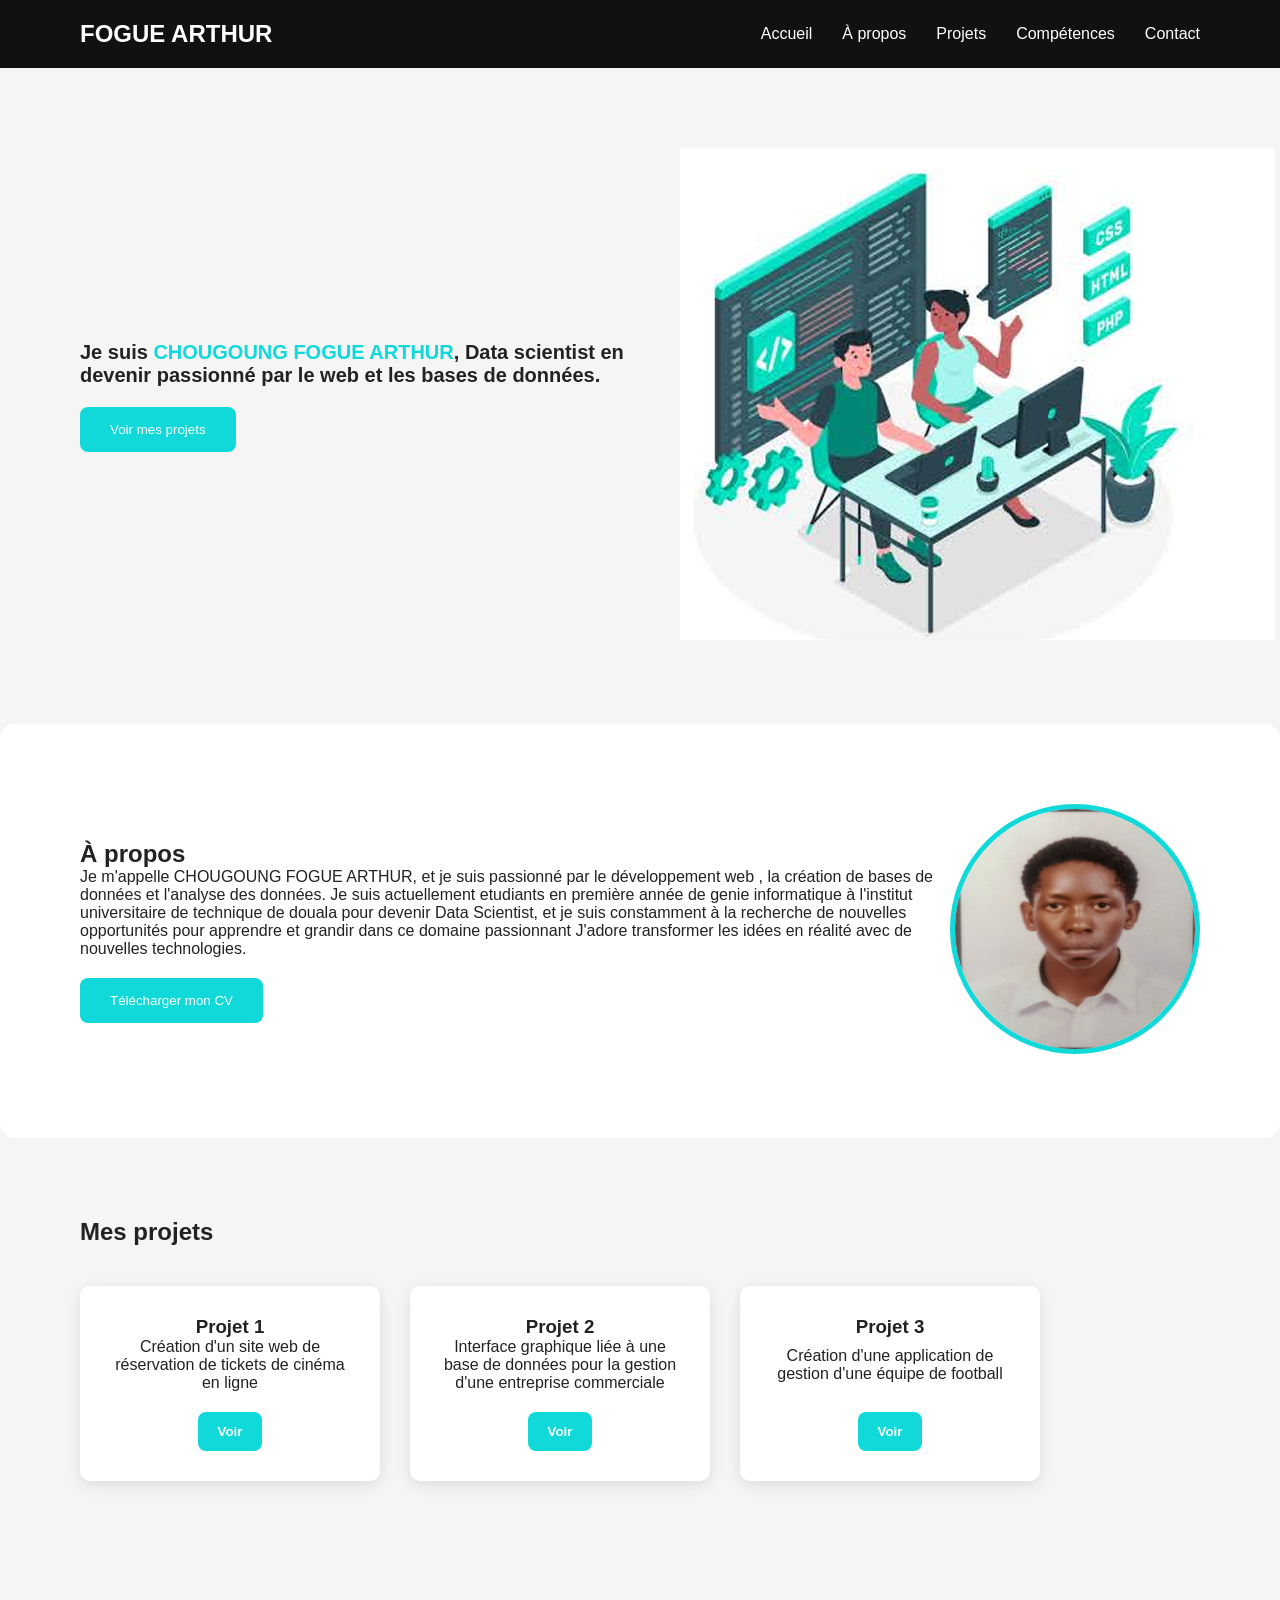
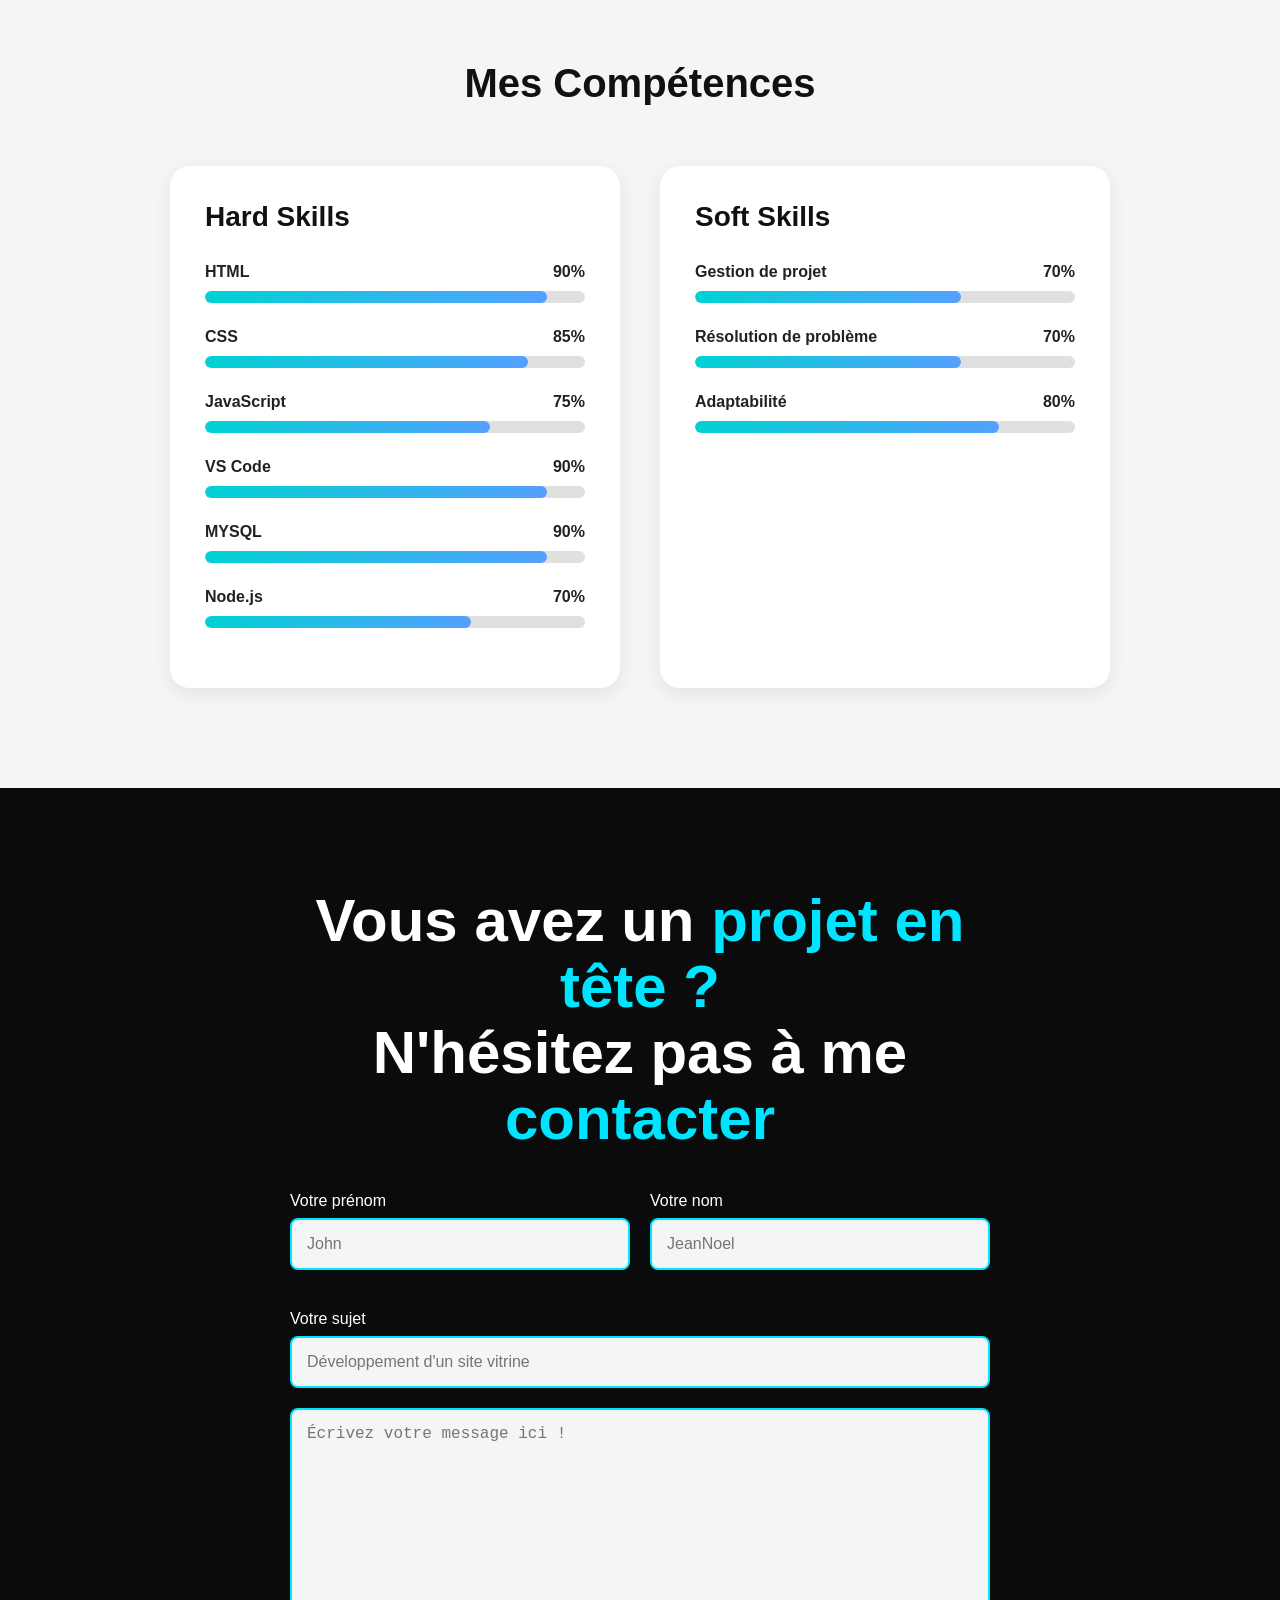
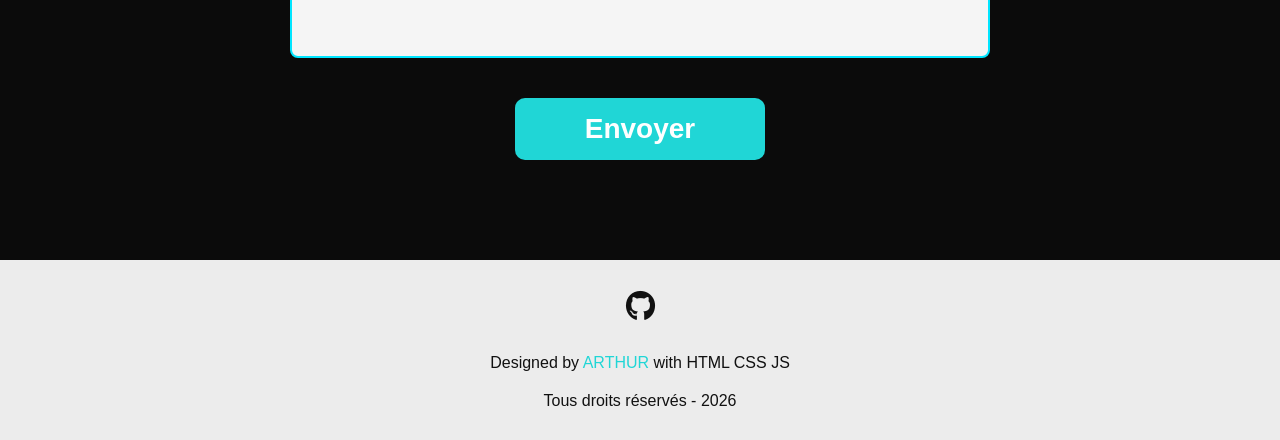
==== index.html @ 4e970a68 "Add files via upload" ====
<!DOCTYPE html>
<html lang="fr">
<head>
  <meta charset="UTF-8">
  <meta name="viewport" content="width=device-width, initial-scale=1.0">
  <title>FOGUE ARTHUR | Data Scientist & Web Developer</title>
  <meta name="description" content="Portfolio de FOGUE ARTHUR, futur Data Scientist passionné par le web et les bases de données. Découvrez mes projets et mon parcours.">
  
  <!-- Open Graph (pour le partage sur les réseaux sociaux) -->
  <meta property="og:title" content="FOGUE ARTHUR - Portfolio">
  <meta property="og:description" content="Data Scientist en devenir passionné par le web et les bases de données.">
  <meta property="og:image" content="images/a1.jpg">
  <meta property="og:type" content="website">

  <link rel="stylesheet" href="style.css">
  <link rel="stylesheet" href="https://cdnjs.cloudflare.com/ajax/libs/font-awesome/6.0.0/css/all.min.css">
</head>

<body>

  <!-- HEADER -->
  <header>
    <nav>
      <h1>FOGUE ARTHUR</h1>

      <ul>
        <li><a href="#accueil">Accueil</a></li>
        <li><a href="#apropos">À propos</a></li>
        <li><a href="#projets">Projets</a></li>
        <li><a href="#competences">Compétences</a></li>
        <li><a href="#contact">Contact</a></li>
      </ul>
    </nav>
  </header>

  <!-- HERO -->
  <section id="accueil" class="hero">

  <div class="hero-text">
    <h2>
      Je suis <span>CHOUGOUNG FOGUE ARTHUR</span>,
     Data scientist en devenir passionné par le web et les bases de données.
    </h2>

    <a href="projet_debutant.html"><button>Voir mes projets</button></a>
  </div>

  <div class="hero-image">
    <img src="images/a1.jpg" alt="photo" class="photo-profil">
  </div>

  </section>

  <!-- A PROPOS -->
<section id="apropos" class="about">

  <div class="about-text">
    <h2>À propos</h2>

    <p>
      Je m'appelle CHOUGOUNG FOGUE ARTHUR, et je suis passionné par le développement web , la création de bases de données et l'analyse des données.
         Je suis actuellement etudiants en première année de genie informatique à l'institut universitaire de technique  de douala  pour devenir Data Scientist, et je suis constamment à la recherche de nouvelles opportunités pour apprendre et grandir dans ce domaine passionnant
       J'adore transformer les idées en réalité avec de nouvelles technologies.
    </p>

    <a href="cv.html" target="_blank"><button>Télécharger mon CV</button></a>
  </div>

  <div class="about-image">
    <img src="images/a3.jpg" alt="photo" class="photo-profil">
  </div>

  </section>

  <!-- PROJETS -->
<section id="projets">

  <h2>Mes projets</h2>

  <div class="cards">

    <div class="card">
      <h3>Projet 1</h3>
      <p>Création d'un site web de réservation de tickets de cinéma en ligne</p>
      <a href="projet1.html"><button class="project-btn">Voir</button></a>
    </div>

    <div class="card">
      <h3>Projet 2</h3>
      <p>Interface graphique liée à une base de données pour la gestion d'une entreprise commerciale</p>
      <a href="projet2.html"><button class="project-btn">Voir</button></a>
    </div>

    <div class="card">
      <h3>Projet 3</h3>
      <p>Création d'une application de gestion d'une équipe de football</p>
      <a href="projet3.html"><button class="project-btn">Voir</button></a>
    </div>

  </div>

  </section>

  <!-- COMPETENCES -->
  <section id="competences" class="skills-section">

    <h2 class="section-title">Mes Compétences</h2>

    <div class="skills-container">

        <!-- FRONTEND -->
        <div class="skill-card">

            <h3>Hard Skills</h3>

            <div class="skill">

                <div class="skill-info">
                    <span>HTML</span>
                    <span>90%</span>
                </div>

                <div class="skill-bar">
                    <div class="skill-progress html"></div>
                </div>

            </div>

            <div class="skill">

                <div class="skill-info">
                    <span>CSS</span>
                    <span>85%</span>
                </div>

                <div class="skill-bar">
                    <div class="skill-progress css"></div>
                </div>

            </div>

            <div class="skill">

                <div class="skill-info">
                    <span>JavaScript</span>
                    <span>75%</span>
                </div>

                <div class="skill-bar">
                    <div class="skill-progress js"></div>
                </div>

            </div>

            <div class="skill">

                <div class="skill-info">
                    <span>VS Code</span>
                    <span>90%</span>
                </div>

                <div class="skill-bar">
                    <div class="skill-progress vs-code"></div>
                </div>

            </div>

            <div class="skill">

                <div class="skill-info">
                    <span>MYSQL</span>
                    <span>90%</span>
                </div>

                <div class="skill-bar">
                    <div class="skill-progress mysql"></div>
                </div>

            </div>

            <div class="skill">

                <div class="skill-info">
                    <span>Node.js</span>
                    <span>70%</span>
                </div>

                <div class="skill-bar">
                    <div class="skill-progress node"></div>
                </div>

            </div>

        </div>

        <div class="skill-card">

            <h3> Soft Skills</h3>

            <div class="skill">

                <div class="skill-info">
                    <span>Gestion de projet</span>
                    <span>70%</span>
                </div>

                <div class="skill-bar">
                    <div class="skill-progress gestion-projet"></div>
                </div>

            </div>

            <div class="skill">

                <div class="skill-info">
                    <span>Résolution de problème</span>
                    <span>70%</span>
                </div>

                <div class="skill-bar">
                    <div class="skill-progress resolution-probleme"></div>
                </div>

            </div>

            <div class="skill">

                <div class="skill-info">
                    <span>Adaptabilité</span>
                    <span>80%</span>
                </div>

                <div class="skill-bar">
                    <div class="skill-progress adaptabilite"></div>
                </div>

            </div>

        </div>

    </div>

</section>
  <!-- CONTACT -->
     <section class="contact">

    <div class="contact-content">

        <h1>
            Vous avez un <span>projet en tête ?</span><br>
            N'hésitez pas à me <span>contacter</span>
        </h1>

        <form class="contact-form" action="https://formspree.io/f/foguearthur69@gmail.com" method="POST">

            <!-- PREMIERE LIGNE -->
            <div class="form-row">

                <div class="input-group">
                    <label>Votre prénom</label>
                    <input type="text" name="prenom" placeholder="John" required>
                </div>

                <div class="input-group">
                    <label>Votre nom</label>
                    <input type="text" name="nom" placeholder="JeanNoel" required>
                </div>

            </div>

            <!-- SUJET -->
            <div class="input-group">
                <label>Votre sujet</label>

                <input type="text" name="sujet"
                placeholder="Développement d'un site vitrine" required>
            </div>

            <!-- MESSAGE -->
            <div class="input-group">
                <textarea name="message" placeholder="Écrivez votre message ici !" required></textarea>
            </div>

            <!-- BUTTON -->
            <div class="btn-center">
                <button type="submit">
                    Envoyer
                </button>
            </div>

        </form>

    </div>

</section>

<footer>

    <div class="social-icons">
        <a href="https://github.com/FOGUE-ARTHUR" target="_blank"><i class="fab fa-github"></i></a>
    </div>

    <p>
        Designed by <span>ARTHUR</span>
        with HTML CSS JS
    </p>

    <p>
        Tous droits réservés - 2026
    </p>

</footer>
</body>
</html>
---- style.css ----
*{
  margin:0;
  padding:0;
  box-sizing:border-box;
}

body{
  font-family: Arial, sans-serif;
  background:#f5f5f5;
  color:#222;
}

header{
  background:#111;
  padding:20px 80px;
}

nav{
  display:flex;
  justify-content:space-between;
  align-items:center;
}

nav h1{
  color:white;
}

nav ul{
  display:flex;
  gap:30px;
  list-style:none;
}

nav a{
  color:white;
  text-decoration:none;
}

section{
  padding:80px;
}
.hero{
  display:flex;
  justify-content:space-between;
  align-items:center;
}

.hero h2{
  font-size:20px;
  width:600px;
}

.hero span{
  color:#11d9d9;
}

button{
  background:#11d9d9;
  color:white;
  border:none;
  padding:15px 30px;
  border-radius:8px;
  margin-top:20px;
  cursor:pointer;
}
.about{
  display:flex;
  justify-content:space-between;
  align-items:center;
  background:white;
  border-radius:15px;
}

.about img{
  width:250px;
  height:250px;
  border-radius:50%;
  border:5px solid #11d9d9;
}
.cards{
  display:flex;
  gap:30px;
  margin-top:40px;
}

.card{
  background:white;
  padding:30px;
  border-radius:10px;
  text-align:center;
  width:300px;
  display:flex;
  flex-direction:column;
  justify-content:space-between;
  box-shadow:0 4px 15px rgba(0,0,0,0.1);
  transition: transform 0.3s ease;
}

.card:hover {
  transform: translateY(-10px);
}

.project-btn {
  display: inline-block;
  background: #11d9d9;
  color: white;
  border: none;
  padding: 12px 20px;
  border-radius: 8px;
  margin-top: 20px;
  font-weight: bold;
  cursor: pointer;
  transition: background 0.3s;
}

.project-btn:hover {
  background: #00e5ff;
}
.bar{
  width:100%;
  height:10px;
  background:#ddd;
  border-radius:20px;
}

.progress{
  height:10px;
  background:#11d9d9;
  border-radius:20px;
}

.html{
  width:90%;
}
/* SECTION */
.skills-section{
    padding:100px 80px;
    background:#f5f5f5;
}

/* TITRE */
.section-title{
    text-align:center;
    font-size:40px;
    margin-bottom:60px;
    color:#111;
}

/* CONTAINER */
.skills-container{
    display:flex;
    justify-content:center;
    gap:40px;
    flex-wrap:wrap;
}

/* CARD */
.skill-card{
    background:white;
    width:450px;
    padding:35px;
    border-radius:20px;
    box-shadow:0 5px 20px rgba(0,0,0,0.08);
}

/* TITRE CARD */
.skill-card h3{
    margin-bottom:30px;
    font-size:28px;
    color:#111;
}

/* SKILL */
.skill{
    margin-bottom:25px;
}

/* INFO */
.skill-info{
    display:flex;
    justify-content:space-between;
    margin-bottom:10px;
    font-size:16px;
    font-weight:600;
}

/* BARRE */
.skill-bar{
    width:100%;
    height:12px;
    background:#e0e0e0;
    border-radius:30px;
    overflow:hidden;
}

/* PROGRESSION */
.skill-progress{
    height:100%;
    border-radius:30px;
    background:linear-gradient(90deg,#00d2d3,#54a0ff);
}

/* POURCENTAGES */
.html{
    width:90%;
}

.css{
    width:85%;
}

.js{
    width:75%;
}

.vs-code{
    width:90%;
}

.mysql{
    width:90%;
}

.node{
    width:70%;
}

.gestion-projet{
    width:70%;
}

.resolution-probleme{
    width:70%;
}

.adaptabilite{
    width:80%;
}
.cards{
  display:flex;
  gap:30px;
  margin-top:40px;
}
/* RESPONSIVE */
@media(max-width:768px){

    .skills-section{
        padding:60px 20px;
    }

    .skill-card{
        width:100%;
    }

    .section-title{
        font-size:32px;
    }

}
/* =========================
   CONTACT SECTION ONLY
   (sans modifier le reste)
========================= */

.contact{
    background:#0b0b0b;
    padding:100px 20px;
    display:flex;
    justify-content:center;
    align-items:center;
}

/* CONTAINER */
.contact-content{
    width:100%;
    max-width:700px;
}

/* TITLE */
.contact-content h1{
    color:white;
    font-size:60px;
    line-height:1.1;
    font-weight:800;
    margin-bottom:40px;
    text-align:center;
}

.contact-content span{
    color:#00e5ff;
}

/* FORM */
.contact-form{
    width:100%;
}

/* FIRST ROW */
.form-row{
    display:flex;
    gap:20px;
    margin-bottom:20px;
}

/* INPUT GROUP */
.input-group{
    width:100%;
    display:flex;
    flex-direction:column;
    margin-bottom:20px;
}

/* LABEL */
.input-group label{
    color:white;
    font-size:16px;
    margin-bottom:8px;
}

/* INPUTS */
.input-group input,
.input-group textarea{
    width:100%;
    background:#f5f5f5;
    border:2px solid #00e5ff;
    border-radius:8px;
    padding:15px;
    outline:none;
    font-size:16px;
    color:#111;
}

/* TEXTAREA */
.input-group textarea{
    height:250px;
    resize:none;
}

/* BUTTON */
.btn-center{
    display:flex;
    justify-content:center;
    margin-top:20px;
}

.btn-center button{
    background:#20d6d6;
    color:white;
    border:none;
    padding:15px 70px;
    border-radius:10px;
    font-size:28px;
    font-weight:bold;
    cursor:pointer;
    transition:0.3s;
}

.btn-center button:hover{
    background:#00e5ff;
    transform:translateY(-3px);
}

/* FOOTER */
footer{
    background:#ececec;
    padding:30px 50px;
    display:flex;
    flex-direction:column;
    gap:20px;
    justify-content:center;
    align-items:center;
    color:#111;
}

.social-icons {
    display: flex;
    gap: 20px;
    margin-bottom: 10px;
}

.social-icons a {
    color: #111;
    font-size: 30px;
    transition: 0.3s;
}

.social-icons a:hover {
    color: #11d9d9;
    transform: translateY(-5px);
}

footer span{
    color:#20d6d6;
}

/* RESPONSIVE */
@media(max-width:768px){

    .contact-content h1{
        font-size:38px;
    }

    .form-row{
        flex-direction:column;
    }

    footer{
        flex-direction:column;
        gap:10px;
        text-align:center;
    }

}
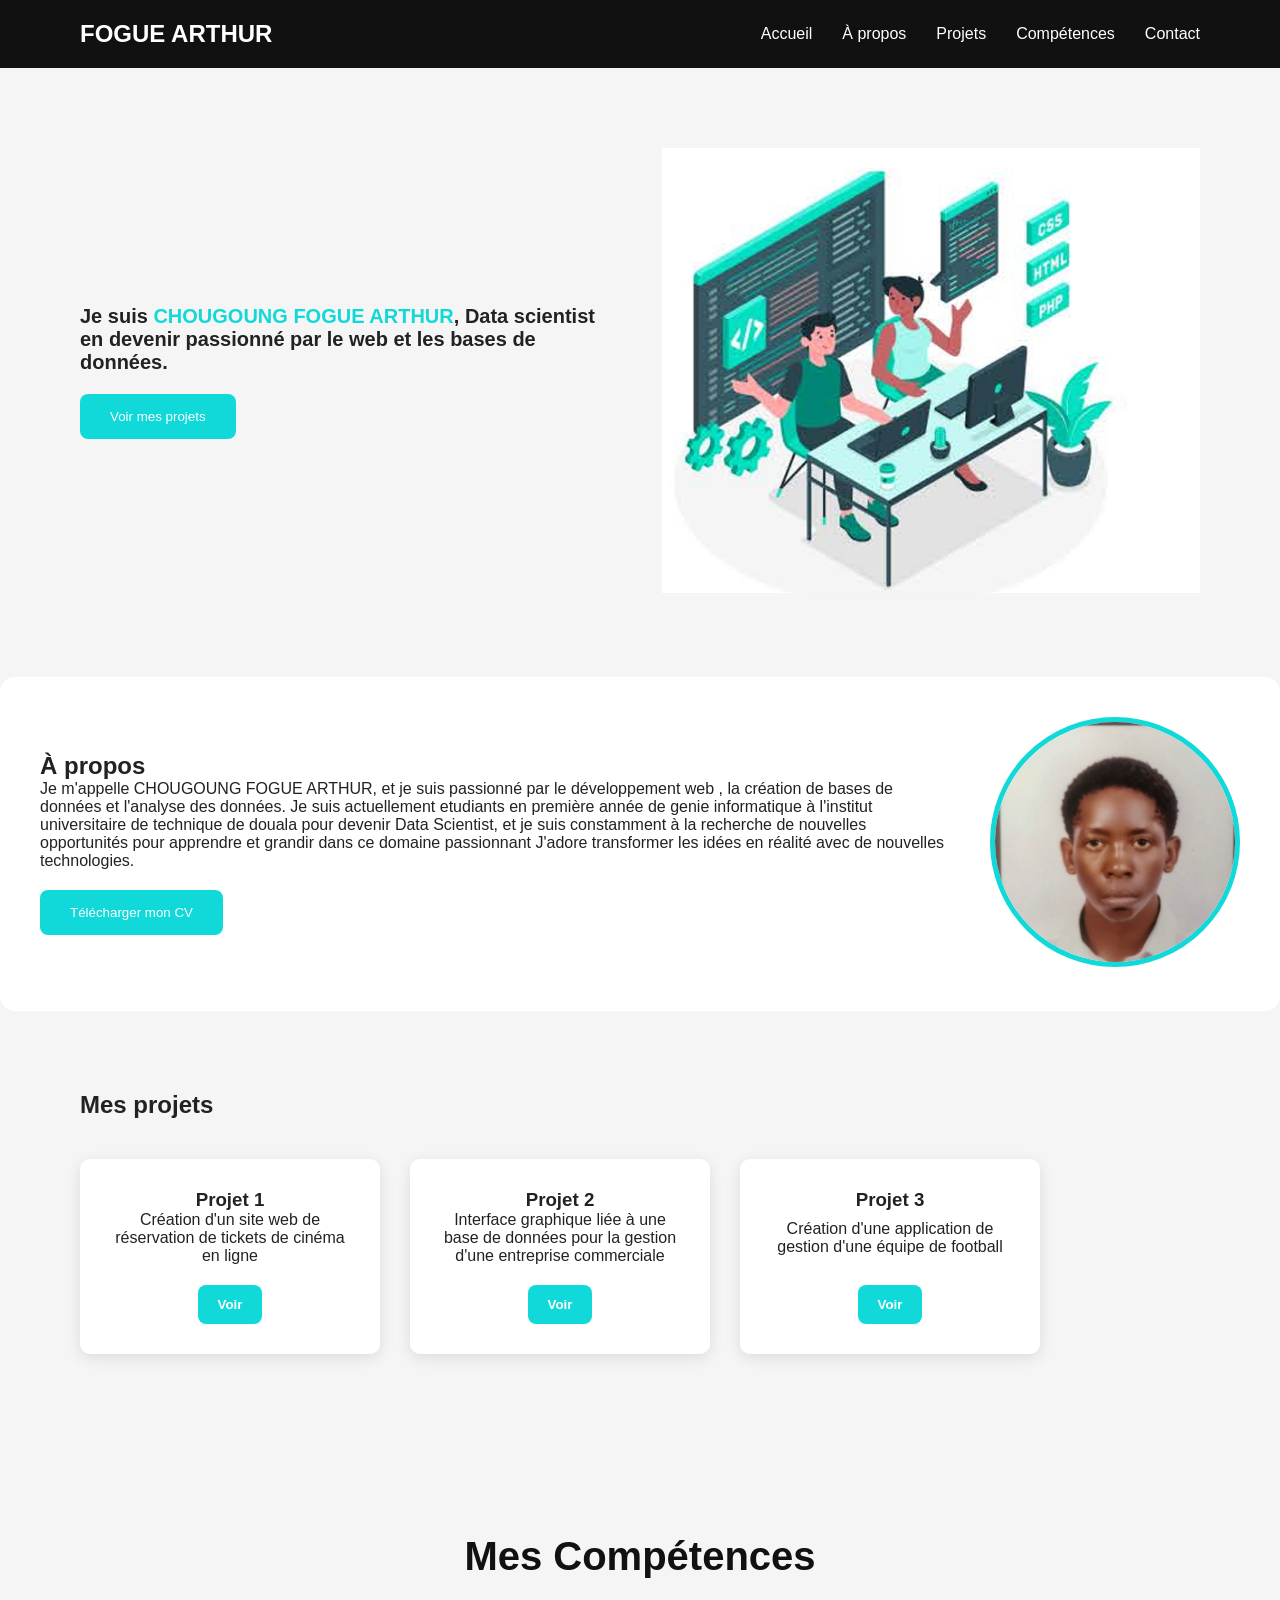
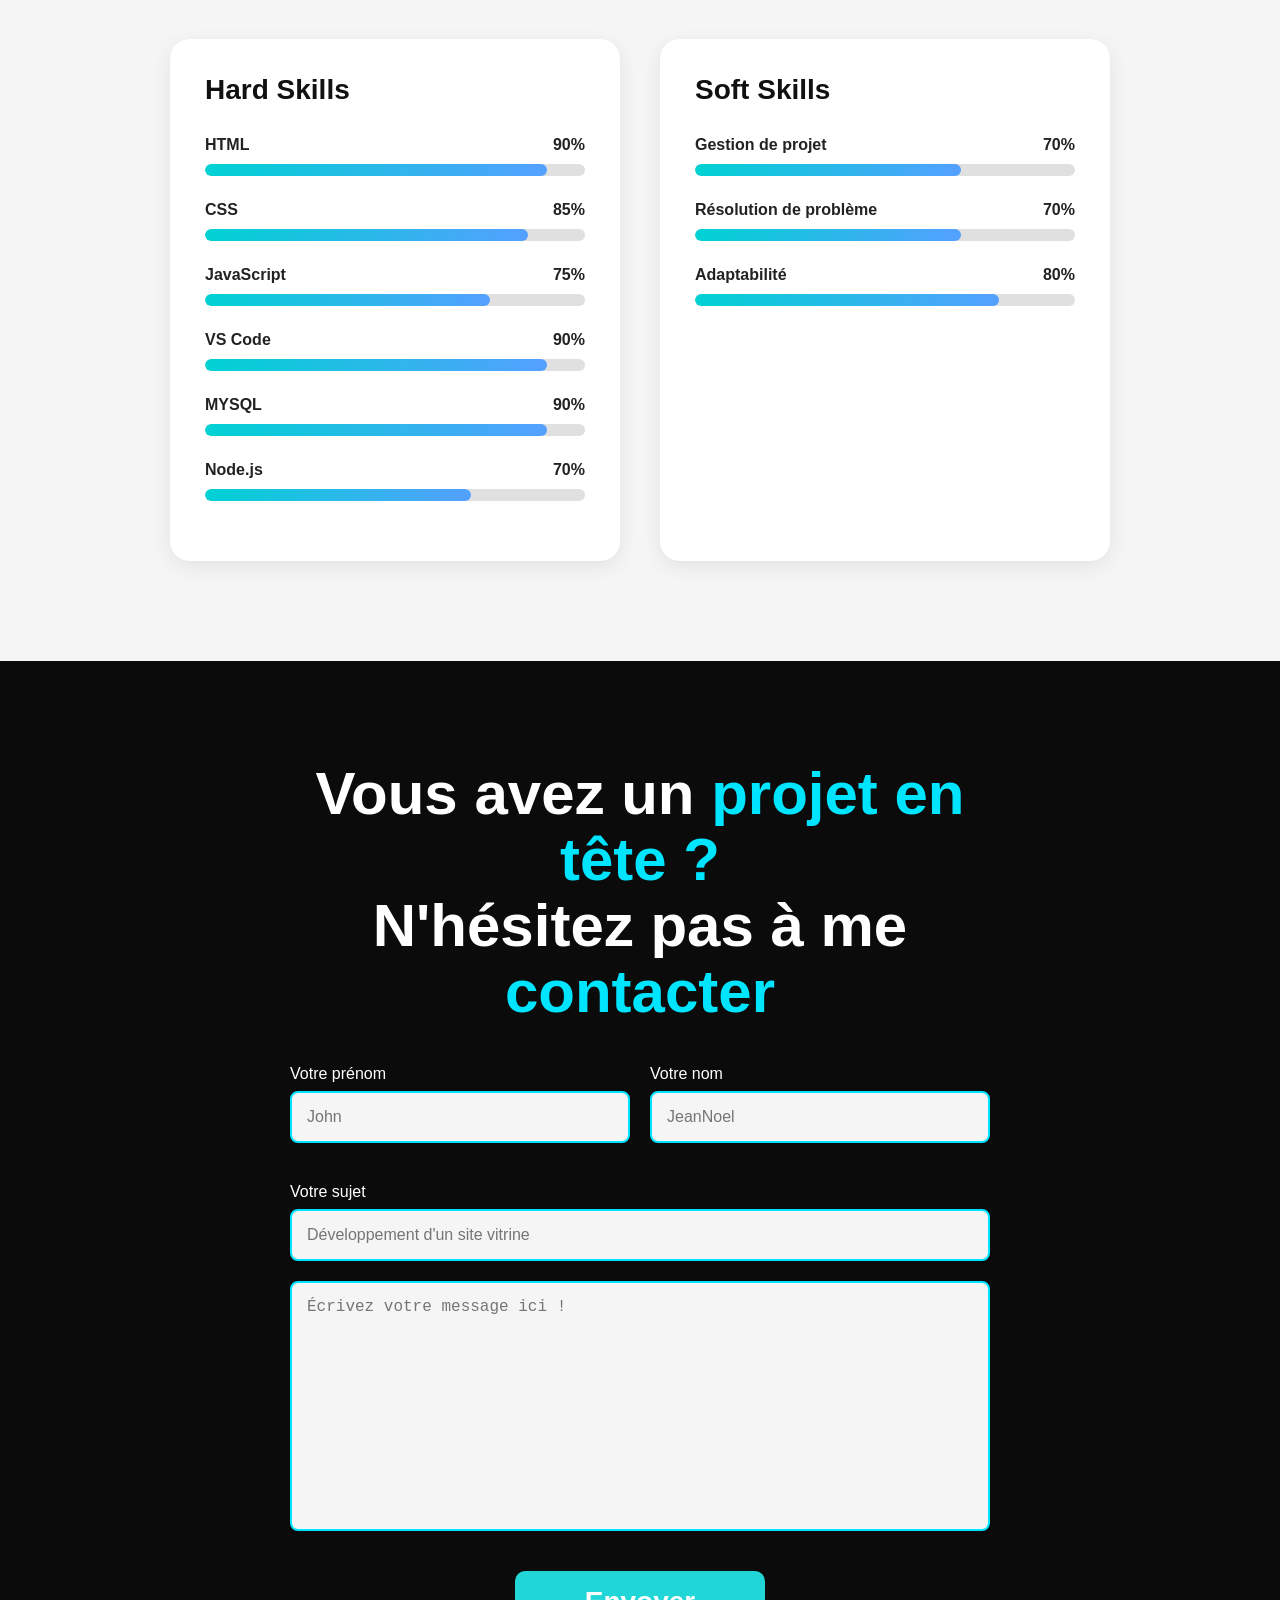
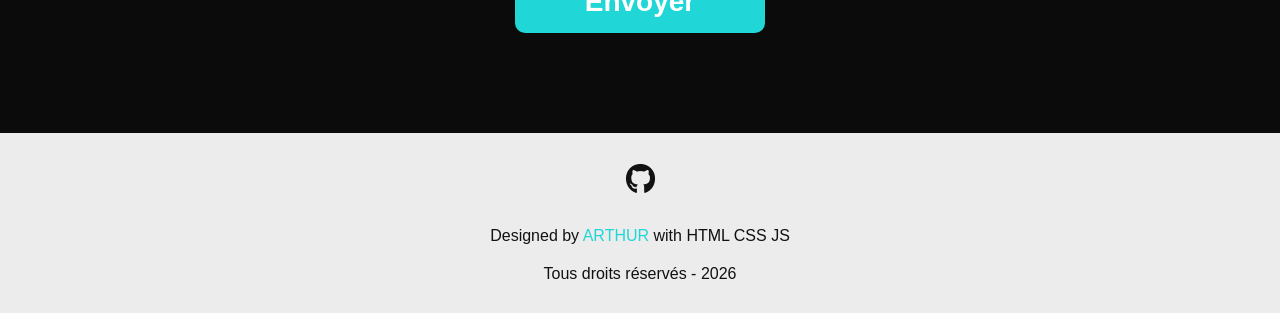
==== commit 2e2bfc45: "Update index.html" ====
--- a/index.html
+++ b/index.html
@@ -251,8 +251,7 @@
             N'hésitez pas à me <span>contacter</span>
         </h1>
 
-        <form class="contact-form" action="https://formspree.io/f/foguearthur69@gmail.com" method="POST">
-
+         <form class="contact-form" action="https://formspree.io/foguearthur69@gmail.com" method="POST">
             <!-- PREMIERE LIGNE -->
             <div class="form-row">
 
@@ -311,4 +310,4 @@
 
 </footer>
 </body>
-</html>+</html>
--- a/style.css
+++ b/style.css
@@ -1,98 +1,117 @@
-*{
-  margin:0;
-  padding:0;
-  box-sizing:border-box;
-}
-
-body{
+* {
+  margin: 0;
+  padding: 0;
+  box-sizing: border-box;
+}
+
+body {
   font-family: Arial, sans-serif;
-  background:#f5f5f5;
-  color:#222;
-}
-
-header{
-  background:#111;
-  padding:20px 80px;
-}
-
-nav{
-  display:flex;
-  justify-content:space-between;
-  align-items:center;
-}
-
-nav h1{
-  color:white;
-}
-
-nav ul{
-  display:flex;
-  gap:30px;
-  list-style:none;
-}
-
-nav a{
-  color:white;
-  text-decoration:none;
-}
-
-section{
-  padding:80px;
-}
-.hero{
-  display:flex;
-  justify-content:space-between;
-  align-items:center;
-}
-
-.hero h2{
-  font-size:20px;
-  width:600px;
-}
-
-.hero span{
-  color:#11d9d9;
-}
-
-button{
-  background:#11d9d9;
-  color:white;
-  border:none;
-  padding:15px 30px;
-  border-radius:8px;
-  margin-top:20px;
-  cursor:pointer;
-}
-.about{
-  display:flex;
-  justify-content:space-between;
-  align-items:center;
-  background:white;
-  border-radius:15px;
-}
-
-.about img{
-  width:250px;
-  height:250px;
-  border-radius:50%;
-  border:5px solid #11d9d9;
-}
-.cards{
-  display:flex;
-  gap:30px;
-  margin-top:40px;
-}
-
-.card{
-  background:white;
-  padding:30px;
-  border-radius:10px;
-  text-align:center;
-  width:300px;
-  display:flex;
-  flex-direction:column;
-  justify-content:space-between;
-  box-shadow:0 4px 15px rgba(0,0,0,0.1);
+  background: #f5f5f5;
+  color: #222;
+}
+
+img {
+  max-width: 100%;
+  height: auto;
+}
+
+header {
+  background: #111;
+  padding: 20px 80px;
+}
+
+nav {
+  display: flex;
+  justify-content: space-between;
+  align-items: center;
+}
+
+nav h1 {
+  color: white;
+}
+
+nav ul {
+  display: flex;
+  gap: 30px;
+  list-style: none;
+}
+
+nav a {
+  color: white;
+  text-decoration: none;
+}
+
+section {
+  padding: 80px;
+}
+
+.hero {
+  display: flex;
+  justify-content: space-between;
+  align-items: center;
+  gap: 40px;
+}
+
+.hero h2 {
+  font-size: 20px;
+  max-width: 600px;
+}
+
+.hero span {
+  color: #11d9d9;
+}
+
+button {
+  background: #11d9d9;
+  color: white;
+  border: none;
+  padding: 15px 30px;
+  border-radius: 8px;
+  margin-top: 20px;
+  cursor: pointer;
+}
+
+.about {
+  display: flex;
+  justify-content: space-between;
+  align-items: center;
+  background: white;
+  border-radius: 15px;
+  padding: 40px;
+  gap: 40px;
+}
+
+.about img {
+  width: 250px;
+  height: 250px;
+  min-width: 250px;
+  min-height:250px;
+  max-width: 250px;
+  max-height:250px;
+  border-radius: 50%;
+  border: 5px solid #11d9d9;
+  object-fit: cover;
+  object-position: center top;
+  aspect-ratio: 1 / 1;
+  flex: 0 0 250px;
+}
+
+.cards {
+  display: flex;
+  gap: 30px;
+  margin-top: 40px;
+}
+
+.card {
+  background: white;
+  padding: 30px;
+  border-radius: 10px;
+  text-align: center;
+  width: 300px;
+  display: flex;
+  flex-direction: column;
+  justify-content: space-between;
+  box-shadow: 0 4px 15px rgba(0,0,0,0.1);
   transition: transform 0.3s ease;
 }
 
@@ -116,298 +135,328 @@
 .project-btn:hover {
   background: #00e5ff;
 }
-.bar{
-  width:100%;
-  height:10px;
-  background:#ddd;
-  border-radius:20px;
-}
-
-.progress{
-  height:10px;
-  background:#11d9d9;
-  border-radius:20px;
-}
-
-.html{
-  width:90%;
-}
+
 /* SECTION */
-.skills-section{
-    padding:100px 80px;
-    background:#f5f5f5;
+.skills-section {
+  padding: 100px 80px;
+  background: #f5f5f5;
 }
 
 /* TITRE */
-.section-title{
-    text-align:center;
-    font-size:40px;
-    margin-bottom:60px;
-    color:#111;
+.section-title {
+  text-align: center;
+  font-size: 40px;
+  margin-bottom: 60px;
+  color: #111;
 }
 
 /* CONTAINER */
-.skills-container{
-    display:flex;
-    justify-content:center;
-    gap:40px;
-    flex-wrap:wrap;
+.skills-container {
+  display: flex;
+  justify-content: center;
+  gap: 40px;
+  flex-wrap: wrap;
 }
 
 /* CARD */
-.skill-card{
-    background:white;
-    width:450px;
-    padding:35px;
-    border-radius:20px;
-    box-shadow:0 5px 20px rgba(0,0,0,0.08);
+.skill-card {
+  background: white;
+  width: 450px;
+  padding: 35px;
+  border-radius: 20px;
+  box-shadow: 0 5px 20px rgba(0,0,0,0.08);
 }
 
 /* TITRE CARD */
-.skill-card h3{
-    margin-bottom:30px;
-    font-size:28px;
-    color:#111;
+.skill-card h3 {
+  margin-bottom: 30px;
+  font-size: 28px;
+  color: #111;
 }
 
 /* SKILL */
-.skill{
-    margin-bottom:25px;
+.skill {
+  margin-bottom: 25px;
 }
 
 /* INFO */
-.skill-info{
-    display:flex;
-    justify-content:space-between;
-    margin-bottom:10px;
-    font-size:16px;
-    font-weight:600;
+.skill-info {
+  display: flex;
+  justify-content: space-between;
+  margin-bottom: 10px;
+  font-size: 16px;
+  font-weight: 600;
 }
 
 /* BARRE */
-.skill-bar{
-    width:100%;
-    height:12px;
-    background:#e0e0e0;
-    border-radius:30px;
-    overflow:hidden;
+.skill-bar {
+  width: 100%;
+  height: 12px;
+  background: #e0e0e0;
+  border-radius: 30px;
+  overflow: hidden;
 }
 
 /* PROGRESSION */
-.skill-progress{
-    height:100%;
-    border-radius:30px;
-    background:linear-gradient(90deg,#00d2d3,#54a0ff);
+.skill-progress {
+  height: 100%;
+  border-radius: 30px;
+  background: linear-gradient(90deg,#00d2d3,#54a0ff);
 }
 
 /* POURCENTAGES */
-.html{
-    width:90%;
-}
-
-.css{
-    width:85%;
-}
-
-.js{
-    width:75%;
-}
-
-.vs-code{
-    width:90%;
-}
-
-.mysql{
-    width:90%;
-}
-
-.node{
-    width:70%;
-}
-
-.gestion-projet{
-    width:70%;
-}
-
-.resolution-probleme{
-    width:70%;
-}
-
-.adaptabilite{
-    width:80%;
-}
-.cards{
-  display:flex;
-  gap:30px;
-  margin-top:40px;
-}
-/* RESPONSIVE */
-@media(max-width:768px){
-
-    .skills-section{
-        padding:60px 20px;
-    }
-
-    .skill-card{
-        width:100%;
-    }
-
-    .section-title{
-        font-size:32px;
-    }
-
-}
+.html { width: 90%; }
+.css { width: 85%; }
+.js { width: 75%; }
+.vs-code { width: 90%; }
+.mysql { width: 90%; }
+.node { width: 70%; }
+.gestion-projet { width: 70%; }
+.resolution-probleme { width: 70%; }
+.adaptabilite { width: 80%; }
+
 /* =========================
-   CONTACT SECTION ONLY
-   (sans modifier le reste)
+   CONTACT SECTION
 ========================= */
-
-.contact{
-    background:#0b0b0b;
-    padding:100px 20px;
-    display:flex;
-    justify-content:center;
-    align-items:center;
-}
-
-/* CONTAINER */
-.contact-content{
-    width:100%;
-    max-width:700px;
-}
-
-/* TITLE */
-.contact-content h1{
-    color:white;
-    font-size:60px;
-    line-height:1.1;
-    font-weight:800;
-    margin-bottom:40px;
-    text-align:center;
-}
-
-.contact-content span{
-    color:#00e5ff;
-}
-
-/* FORM */
-.contact-form{
-    width:100%;
-}
-
-/* FIRST ROW */
-.form-row{
-    display:flex;
-    gap:20px;
-    margin-bottom:20px;
-}
-
-/* INPUT GROUP */
-.input-group{
-    width:100%;
-    display:flex;
-    flex-direction:column;
-    margin-bottom:20px;
-}
-
-/* LABEL */
-.input-group label{
-    color:white;
-    font-size:16px;
-    margin-bottom:8px;
-}
-
-/* INPUTS */
+.contact {
+  background: #0b0b0b;
+  padding: 100px 20px;
+  display: flex;
+  justify-content: center;
+  align-items: center;
+}
+
+.contact-content {
+  width: 100%;
+  max-width: 700px;
+}
+
+.contact-content h1 {
+  color: white;
+  font-size: 60px;
+  line-height: 1.1;
+  font-weight: 800;
+  margin-bottom: 40px;
+  text-align: center;
+}
+
+.contact-content span {
+  color: #00e5ff;
+}
+
+.contact-form {
+  width: 100%;
+}
+
+.form-row {
+  display: flex;
+  gap: 20px;
+  margin-bottom: 20px;
+}
+
+.input-group {
+  width: 100%;
+  display: flex;
+  flex-direction: column;
+  margin-bottom: 20px;
+}
+
+.input-group label {
+  color: white;
+  font-size: 16px;
+  margin-bottom: 8px;
+}
+
 .input-group input,
-.input-group textarea{
-    width:100%;
-    background:#f5f5f5;
-    border:2px solid #00e5ff;
-    border-radius:8px;
-    padding:15px;
-    outline:none;
-    font-size:16px;
-    color:#111;
-}
-
-/* TEXTAREA */
-.input-group textarea{
-    height:250px;
-    resize:none;
-}
-
-/* BUTTON */
-.btn-center{
-    display:flex;
-    justify-content:center;
-    margin-top:20px;
-}
-
-.btn-center button{
-    background:#20d6d6;
-    color:white;
-    border:none;
-    padding:15px 70px;
-    border-radius:10px;
-    font-size:28px;
-    font-weight:bold;
-    cursor:pointer;
-    transition:0.3s;
-}
-
-.btn-center button:hover{
-    background:#00e5ff;
-    transform:translateY(-3px);
+.input-group textarea {
+  width: 100%;
+  background: #f5f5f5;
+  border: 2px solid #00e5ff;
+  border-radius: 8px;
+  padding: 15px;
+  outline: none;
+  font-size: 16px;
+  color: #111;
+}
+
+.input-group textarea {
+  height: 250px;
+  resize: none;
+}
+
+.btn-center {
+  display: flex;
+  justify-content: center;
+  margin-top: 20px;
+}
+
+.btn-center button {
+  background: #20d6d6;
+  color: white;
+  border: none;
+  padding: 15px 70px;
+  border-radius: 10px;
+  font-size: 28px;
+  font-weight: bold;
+  cursor: pointer;
+  transition: 0.3s;
+}
+
+.btn-center button:hover {
+  background: #00e5ff;
+  transform: translateY(-3px);
 }
 
 /* FOOTER */
-footer{
-    background:#ececec;
-    padding:30px 50px;
-    display:flex;
-    flex-direction:column;
-    gap:20px;
-    justify-content:center;
-    align-items:center;
-    color:#111;
+footer {
+  background: #ececec;
+  padding: 30px 50px;
+  display: flex;
+  flex-direction: column;
+  gap: 20px;
+  justify-content: center;
+  align-items: center;
+  color: #111;
 }
 
 .social-icons {
-    display: flex;
+  display: flex;
+  gap: 20px;
+  margin-bottom: 10px;
+}
+
+.social-icons a {
+  color: #111;
+  font-size: 30px;
+  transition: 0.3s;
+}
+
+.social-icons a:hover {
+  color: #11d9d9;
+  transform: translateY(-5px);
+}
+
+footer span {
+  color: #20d6d6;
+}
+
+/* =========================
+   RESPONSIVE MOBILE
+========================= */
+@media (max-width: 768px) {
+  /* Général */
+  section {
+    padding: 40px 20px;
+  }
+  
+  h1, h2 {
+    font-size: 24px;
+    line-height: 1.3;
+    word-break: break-word;
+  }
+
+  .section-title {
+    font-size: 32px;
+    margin-bottom: 40px;
+  }
+
+  /* Header */
+  header {
+    padding: 15px 20px;
+  }
+  
+  nav {
+    flex-direction: column;
+    gap: 15px;
+  }
+  
+  nav h1 {
+    font-size: 20px;
+  }
+  
+  nav ul {
+    flex-direction: column;
+    gap: 12px;
+    padding: 0;
+    text-align: center;
+  }
+
+  /* Hero section */
+  .hero {
+    flex-direction: column;
+    text-align: center;
     gap: 20px;
-    margin-bottom: 10px;
-}
-
-.social-icons a {
-    color: #111;
-    font-size: 30px;
-    transition: 0.3s;
-}
-
-.social-icons a:hover {
-    color: #11d9d9;
-    transform: translateY(-5px);
-}
-
-footer span{
-    color:#20d6d6;
-}
-
-/* RESPONSIVE */
-@media(max-width:768px){
-
-    .contact-content h1{
-        font-size:38px;
-    }
-
-    .form-row{
-        flex-direction:column;
-    }
-
-    footer{
-        flex-direction:column;
-        gap:10px;
-        text-align:center;
-    }
-
-}+  }
+  
+  .hero h2 {
+    width: 100%;
+    max-width: 100%;
+    font-size: 22px;
+  }
+  
+  button {
+    width: 100%;
+    padding: 15px;
+  }
+
+  /* À propos */
+  .about {
+    flex-direction: column;
+    padding: 20px;
+    text-align: center;
+    gap: 20px;
+  }
+  
+  .about img {
+    width: 150px;
+    height: 150px;
+    margin: 0 auto;
+  }
+
+  /* Cards Projets */
+  .cards {
+    flex-direction: column;
+    align-items: center;
+  }
+  
+  .card {
+    width: 100%;
+    max-width: 350px;
+  }
+
+  /* Skills */
+  .skills-section {
+    padding: 60px 20px;
+  }
+  
+  .skill-card {
+    width: 100%;
+    padding: 25px;
+  }
+
+  /* Contact */
+  .contact {
+    padding: 60px 20px;
+  }
+
+  .contact-content h1 {
+    font-size: 32px;
+  }
+
+  .form-row {
+    flex-direction: column;
+    gap: 0;
+  }
+
+  .btn-center button {
+    font-size: 20px;
+    padding: 15px 40px;
+    width: 100%;
+  }
+
+  /* Footer */
+  footer {
+    padding: 30px 20px;
+    text-align: center;
+  }
+}
